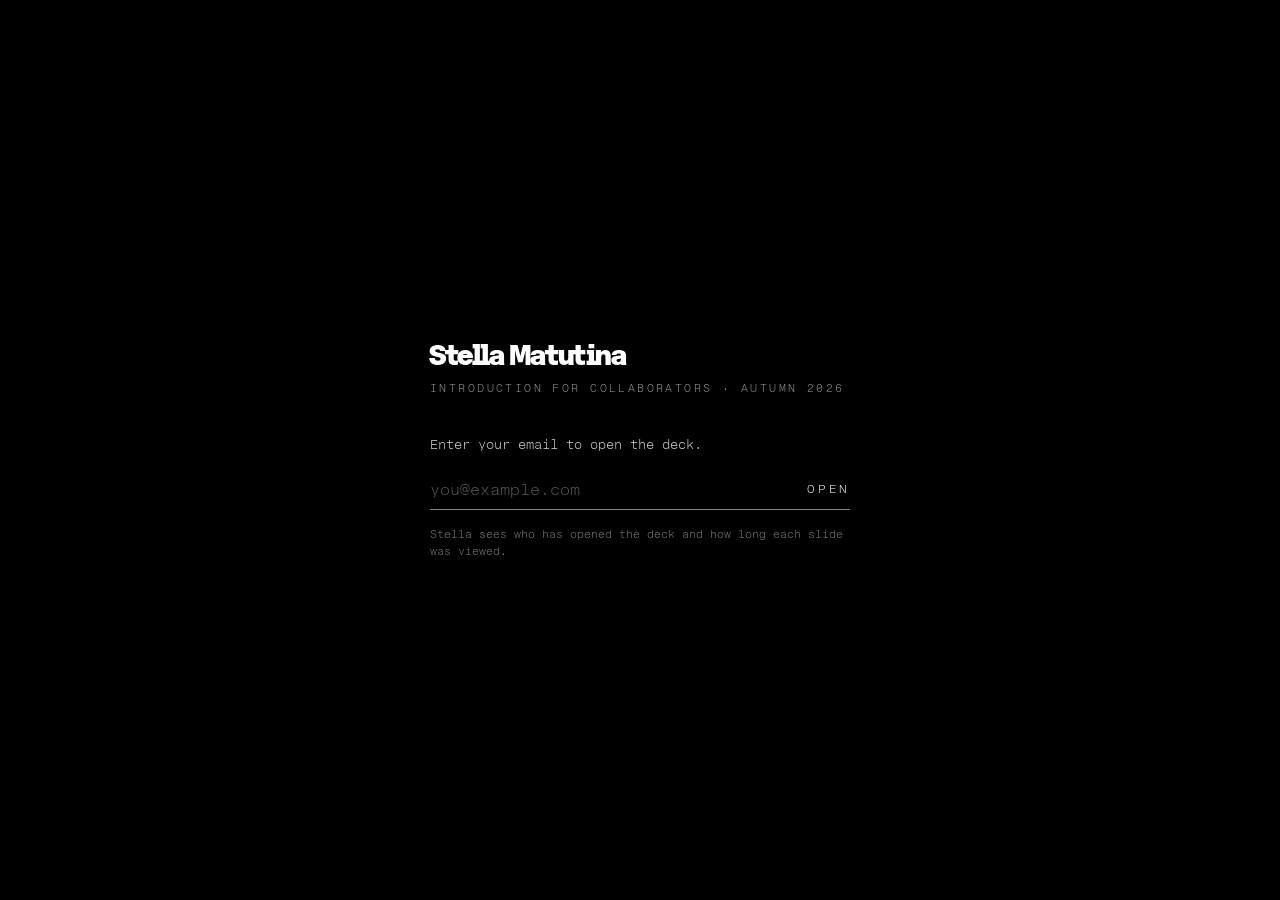
==== introduction/index.html @ 190c0737 "Add hidden deck viewer at /introduction Email entry, slide-by-slide viewer with link areas on slides" ====
<!doctype html>
<html lang="en">
<head>
<meta charset="utf-8" />
<meta name="viewport" content="width=device-width, initial-scale=1, viewport-fit=cover" />
<meta name="robots" content="noindex, nofollow" />
<meta name="referrer" content="strict-origin-when-cross-origin" />
<title>Stella Matutina · Introduction</title>
<style>
  @font-face {
    font-family: 'Tofth Grotesk Mono';
    src: url('../assets/Tofth-Grotesk-Mono.ttf') format('truetype');
    font-weight: 400;
    font-display: swap;
  }
  @font-face {
    font-family: 'Tofth Grotesk Semi Mono';
    src: url('../assets/Tofth-Grotesk-Semi-Mono-Negative-Tracking.ttf') format('truetype');
    font-weight: 400;
    font-display: swap;
  }

  * { box-sizing: border-box; margin: 0; padding: 0; }

  html, body {
    height: 100%;
    background: #000;
    color: #fff;
    font-family: 'Tofth Grotesk Mono', ui-monospace, 'SF Mono', Menlo, monospace;
    -webkit-font-smoothing: antialiased;
    -moz-osx-font-smoothing: grayscale;
    overflow: hidden;
  }

  [hidden] { display: none !important; }

  /* ============ EMAIL GATE ============ */
  .gate {
    position: fixed;
    inset: 0;
    display: flex;
    align-items: center;
    justify-content: center;
    padding: 24px 16px;
  }
  .gate form {
    width: 100%;
    max-width: 420px;
  }
  .gate .title {
    font-family: 'Tofth Grotesk Semi Mono', 'Tofth Grotesk Mono', monospace;
    font-size: 28px;
    letter-spacing: 0.02em;
  }
  .gate .sub {
    margin-top: 10px;
    font-size: 11px;
    letter-spacing: 0.22em;
    text-transform: uppercase;
    color: rgba(255,255,255,0.6);
  }
  .gate label {
    display: block;
    margin-top: 40px;
    font-size: 13px;
    line-height: 1.6;
    color: rgba(255,255,255,0.85);
  }
  .gate .row {
    display: flex;
    margin-top: 14px;
    border-bottom: 1px solid rgba(255,255,255,0.5);
  }
  .gate input[type=email] {
    flex: 1;
    min-width: 0;
    background: transparent;
    border: 0;
    outline: 0;
    color: #fff;
    font: inherit;
    font-size: 16px;
    padding: 10px 0;
  }
  .gate input::placeholder { color: rgba(255,255,255,0.35); }
  .gate button {
    background: transparent;
    border: 0;
    color: #fff;
    font: inherit;
    font-size: 12px;
    letter-spacing: 0.22em;
    text-transform: uppercase;
    padding: 10px 0 10px 16px;
    cursor: pointer;
  }
  .gate button:disabled { opacity: 0.4; cursor: default; }
  .gate .note {
    margin-top: 16px;
    font-size: 11px;
    line-height: 1.6;
    color: rgba(255,255,255,0.5);
  }
  .gate .error {
    margin-top: 16px;
    font-size: 12px;
    color: #fff;
  }
  .hp { position: absolute; left: -9999px; width: 1px; height: 1px; opacity: 0; }

  /* ============ VIEWER ============ */
  .viewer {
    position: fixed;
    inset: 0;
    display: flex;
    flex-direction: column;
  }
  .stage {
    flex: 1;
    min-height: 0;
    display: flex;
    align-items: center;
    justify-content: center;
    padding: 16px;
    touch-action: pan-y;
    user-select: none;
    -webkit-user-select: none;
  }
  /* The slide box keeps 16:9 and fits the space whichever side is tighter. */
  .slide {
    position: relative;
    width: min(100%, calc((100vh - 96px) * 16 / 9));
    width: min(100%, calc((100dvh - 96px) * 16 / 9));
    aspect-ratio: 16 / 9;
    background: #111;
  }
  .slide img {
    position: absolute;
    inset: 0;
    width: 100%;
    height: 100%;
    display: block;
    -webkit-user-drag: none;
  }
  .slide .loading {
    position: absolute;
    inset: 0;
    display: flex;
    align-items: center;
    justify-content: center;
    font-size: 11px;
    letter-spacing: 0.22em;
    text-transform: uppercase;
    color: rgba(255,255,255,0.5);
  }
  .slide a.hot {
    position: absolute;
    display: block;
    cursor: pointer;
  }
  .slide a.hot:focus-visible { outline: 1px solid #fff; outline-offset: 2px; }
  .side {
    position: absolute;
    top: 0;
    bottom: 0;
    width: 30%;
    cursor: pointer;
  }
  .side.prev { left: 0; }
  .side.next { right: 0; }

  .bar {
    flex: 0 0 auto;
    display: flex;
    align-items: center;
    justify-content: space-between;
    gap: 16px;
    padding: 0 16px calc(16px + env(safe-area-inset-bottom));
    font-size: 11px;
    letter-spacing: 0.22em;
    text-transform: uppercase;
    color: rgba(255,255,255,0.6);
  }
  .bar button {
    background: transparent;
    border: 0;
    color: #fff;
    font: inherit;
    letter-spacing: inherit;
    text-transform: inherit;
    padding: 8px 0;
    cursor: pointer;
  }
  .bar button:disabled { opacity: 0.3; cursor: default; }
  .bar .count { font-variant-numeric: tabular-nums; }
  .bar .nav { display: flex; gap: 24px; }
</style>
</head>
<body>

<section class="gate" id="gate" hidden>
  <form id="gate-form" novalidate>
    <div class="title">Stella Matutina</div>
    <div class="sub">Introduction for collaborators · Autumn 2026</div>
    <label for="email">Enter your email to open the deck.</label>
    <div class="row">
      <input type="email" id="email" name="email" autocomplete="email" placeholder="you@example.com" required />
      <button type="submit" id="go">Open</button>
    </div>
    <input class="hp" type="text" name="website" id="website" tabindex="-1" autocomplete="off" aria-hidden="true" />
    <p class="note">Stella sees who has opened the deck and how long each slide was viewed.</p>
    <p class="error" id="error" role="alert" hidden></p>
  </form>
</section>

<section class="viewer" id="viewer" hidden>
  <div class="stage" id="stage">
    <div class="slide" id="slide">
      <div class="loading" id="loading">Loading</div>
      <img id="img" alt="" draggable="false" />
      <div class="side prev" id="side-prev" aria-hidden="true"></div>
      <div class="side next" id="side-next" aria-hidden="true"></div>
      <div id="hots"></div>
    </div>
  </div>
  <div class="bar">
    <span>Stella Matutina</span>
    <span class="count" id="count"></span>
    <span class="nav">
      <button type="button" id="prev" aria-label="Previous slide">Prev</button>
      <button type="button" id="next" aria-label="Next slide">Next</button>
    </span>
  </div>
</section>

<script>
(function () {
  // The Apps Script web app URL (ends in /exec). Filled in after it is deployed.
  var ENDPOINT = 'https://script.google.com/macros/s/AKfycbxrI3tKNypquEkAq6G1e9E9Epot_NxO0XdcZc5aTCVgRy8WQ21rCyPaRn0_BlAmGcI/exec';
  var params = new URLSearchParams(location.search);
  if (/^(localhost|127\.0\.0\.1)$/.test(location.hostname) && params.get('api')) ENDPOINT = params.get('api');

  // Link areas copied from the PDF, as percentages of the slide: [left, top, width, height, url].
  var LINKS = {
    6: [
      [6.67, 34.72, 11.04, 2.78, 'https://www.linkedin.com/in/tobias-rees-abb73024/'],
      [6.67, 42.87, 4.58, 3.06, 'https://berggruen.org/'],
      [14.01, 42.87, 17.45, 3.06, 'https://berggruen.org/'],
      [6.67, 51.3, 8.28, 3.06, 'https://research.google/blog/responsible-ai-at-google-research-technology-ai-society-and-culture/'],
      [14.95, 51.3, 14.69, 3.06, 'https://ai2050.schmidtsciences.org/fellow/tobias-rees/'],
      [36.41, 34.72, 11.61, 2.78, 'https://www.linkedin.com/in/haley-albert-a54731a7/'],
      [36.41, 42.87, 10.1, 3.06, 'https://antikythera.org/'],
      [49.27, 42.87, 7.34, 3.06, 'https://curative.com/'],
      [36.41, 51.3, 20.21, 3.06, 'https://www.reidhoffman.org/'],
      [66.09, 34.72, 15.0, 2.78, 'https://www.linkedin.com/in/sylvanr/'],
      [66.09, 42.87, 11.04, 3.06, 'https://restlessegg.com/'],
      [66.09, 51.3, 17.5, 3.06, 'https://www.joinef.com/']
    ],
    7: [
      [51.35, 91.02, 4.64, 3.06, 'https://sarahdrinkwater.substack.com/p/stella-july-2026'],
      [57.81, 91.02, 4.58, 3.06, 'https://nationofartisans.substack.com/p/artisanal-intelligence-at-stella'],
      [66.98, 91.02, 4.64, 3.06, 'https://theonebodyproblem.substack.com/p/stella-matutina']
    ]
  };

  var KEY = 'stella-deck-email';
  var $ = function (id) { return document.getElementById(id); };

  var session = null;
  var count = 0;
  var current = 1;
  var images = {};   // slide number -> data URL
  var pending = {};  // slide number -> promise
  var shownAt = null; // when the current slide became visible
  var queue = [];     // timing stretches not yet sent

  function store(k, v) { try { v == null ? localStorage.removeItem(k) : localStorage.setItem(k, v); } catch (e) {} }
  function load(k) { try { return localStorage.getItem(k); } catch (e) { return null; } }

  function post(body, keepalive) {
    return fetch(ENDPOINT, {
      method: 'POST',
      headers: { 'Content-Type': 'text/plain;charset=utf-8' },
      body: JSON.stringify(body),
      keepalive: !!keepalive
    }).then(function (r) { return r.json(); });
  }

  // ---------- gate ----------
  function showGate(message) {
    $('viewer').hidden = true;
    $('gate').hidden = false;
    var saved = params.get('e') || load(KEY) || '';
    if (saved && !$('email').value) $('email').value = saved;
    if (message) { $('error').textContent = message; $('error').hidden = false; }
    $('email').focus();
  }

  function start(email) {
    $('go').disabled = true;
    $('error').hidden = true;
    return post({
      action: 'start',
      email: email,
      website: $('website').value,
      ref: params.get('r') || '',
      device: navigator.userAgent,
      referrer: document.referrer
    }).then(function (res) {
      $('go').disabled = false;
      if (!res.ok) throw new Error(res.error || 'Please try again.');
      session = res.session;
      count = res.count;
      store(KEY, email);
      return res;
    }, function () {
      $('go').disabled = false;
      throw new Error('Could not reach the deck. Please try again.');
    });
  }

  $('gate-form').addEventListener('submit', function (ev) {
    ev.preventDefault();
    var email = $('email').value.trim();
    if (!/^[^@\s]+@[^@\s]+\.[^@\s]+$/.test(email)) {
      $('error').textContent = 'Please enter a valid email address.';
      $('error').hidden = false;
      return;
    }
    start(email).then(openViewer, function (err) {
      $('error').textContent = err.message;
      $('error').hidden = false;
    });
  });

  // ---------- slides ----------
  // A session lasts a few hours. If it has lapsed, start a new one with the saved email.
  function fetchSlide(n) {
    if (images[n]) return Promise.resolve(images[n]);
    if (pending[n]) return pending[n];
    pending[n] = post({ action: 'slide', session: session, n: n }).then(function (res) {
      if (res.expired) {
        var email = load(KEY);
        if (!email) throw new Error('expired');
        return start(email).then(function () { delete pending[n]; return fetchSlide(n); });
      }
      if (!res.ok) throw new Error(res.error || 'Could not load the slide.');
      images[n] = res.image;
      return res.image;
    });
    pending[n].catch(function () { delete pending[n]; });
    return pending[n];
  }

  function openViewer() {
    $('gate').hidden = true;
    $('viewer').hidden = false;
    var fromHash = parseInt((location.hash || '').slice(1), 10);
    go(fromHash >= 1 && fromHash <= count ? fromHash : 1);
  }

  function go(n) {
    if (n < 1 || n > count) return;
    if (n !== current) endStretch();
    current = n;
    $('count').textContent = n + ' / ' + count;
    $('prev').disabled = n === 1;
    $('next').disabled = n === count;
    $('side-prev').hidden = n === 1;
    $('side-next').hidden = n === count;
    history.replaceState(null, '', location.pathname + location.search + '#' + n);

    $('img').hidden = true;
    $('loading').hidden = false;
    $('hots').innerHTML = '';
    fetchSlide(n).then(function (src) {
      if (current !== n) return;
      $('img').src = src;
      $('img').alt = 'Slide ' + n;
      $('img').hidden = false;
      $('loading').hidden = true;
      drawLinks(n);
      beginStretch();
      if (n < count) fetchSlide(n + 1).catch(function () {});
      if (n > 1) fetchSlide(n - 1).catch(function () {});
    }, function (err) {
      if (err.message === 'expired') return showGate('Please enter your email again.');
      $('loading').textContent = 'Could not load this slide. Try again.';
    });
  }

  function drawLinks(n) {
    (LINKS[n] || []).forEach(function (l) {
      var a = document.createElement('a');
      a.className = 'hot';
      a.href = l[4];
      a.target = '_blank';
      a.rel = 'noopener';
      a.setAttribute('aria-label', l[4].replace(/^https:\/\/(www\.)?/, ''));
      a.style.left = l[0] + '%';
      a.style.top = l[1] + '%';
      a.style.width = l[2] + '%';
      a.style.height = l[3] + '%';
      $('hots').appendChild(a);
    });
  }

  // ---------- timing ----------
  // A stretch starts when a slide is on screen and the tab is visible, and ends when
  // the slide changes, the tab is hidden, or the page closes.
  function beginStretch() {
    if (document.visibilityState === 'visible' && !$('img').hidden && shownAt === null) shownAt = Date.now();
  }

  function endStretch() {
    if (shownAt === null) return;
    var seconds = Math.round((Date.now() - shownAt) / 1000);
    shownAt = null;
    if (seconds >= 1) queue.push({ slide: current, seconds: seconds });
  }

  function flush(closing) {
    if (!session || !queue.length) return;
    var body = { action: 'time', session: session, segments: queue.splice(0, queue.length) };
    if (closing && navigator.sendBeacon) {
      navigator.sendBeacon(ENDPOINT, new Blob([JSON.stringify(body)], { type: 'text/plain;charset=utf-8' }));
    } else {
      post(body, closing).then(function (res) {
        if (res && res.expired) {
          var email = load(KEY);
          if (email) start(email).then(function () { body.session = session; post(body); });
        }
      }).catch(function () { queue = body.segments.concat(queue); });
    }
  }

  document.addEventListener('visibilitychange', function () {
    if (document.visibilityState === 'hidden') { endStretch(); flush(true); }
    else beginStretch();
  });
  window.addEventListener('pagehide', function () { endStretch(); flush(true); });
  // Send what has built up every half minute, so a crash loses little.
  setInterval(function () {
    if (shownAt !== null) { endStretch(); beginStretch(); }
    flush(false);
  }, 30000);

  // ---------- navigation ----------
  function step(d) { endStretch(); flush(false); go(current + d); }
  $('prev').addEventListener('click', function () { step(-1); });
  $('next').addEventListener('click', function () { step(1); });
  $('side-prev').addEventListener('click', function () { step(-1); });
  $('side-next').addEventListener('click', function () { step(1); });

  document.addEventListener('keydown', function (ev) {
    var k = ev.key;
    if ($('viewer').hidden) return;
    if ((k === 'Enter' || k === ' ') && /^(A|BUTTON)$/.test(ev.target.tagName)) return;
    if (k === 'ArrowRight' || k === 'PageDown' || k === ' ' || k === 'Enter') { ev.preventDefault(); step(1); }
    else if (k === 'ArrowLeft' || k === 'PageUp') { ev.preventDefault(); step(-1); }
    else if (k === 'Home') { ev.preventDefault(); step(1 - current); }
    else if (k === 'End') { ev.preventDefault(); step(count - current); }
  });

  var touchX = null;
  $('stage').addEventListener('touchstart', function (ev) { touchX = ev.touches[0].clientX; }, { passive: true });
  $('stage').addEventListener('touchend', function (ev) {
    if (touchX === null) return;
    var dx = ev.changedTouches[0].clientX - touchX;
    touchX = null;
    if (Math.abs(dx) > 40) step(dx < 0 ? 1 : -1);
  });

  // ---------- begin ----------
  // Someone who has opened it before on this device goes straight to the slides.
  var known = load(KEY);
  if (known && (!params.get('e') || params.get('e').toLowerCase() === known.toLowerCase())) {
    start(known).then(openViewer, function () { showGate(); });
  } else {
    showGate();
  }
})();
</script>
</body>
</html>
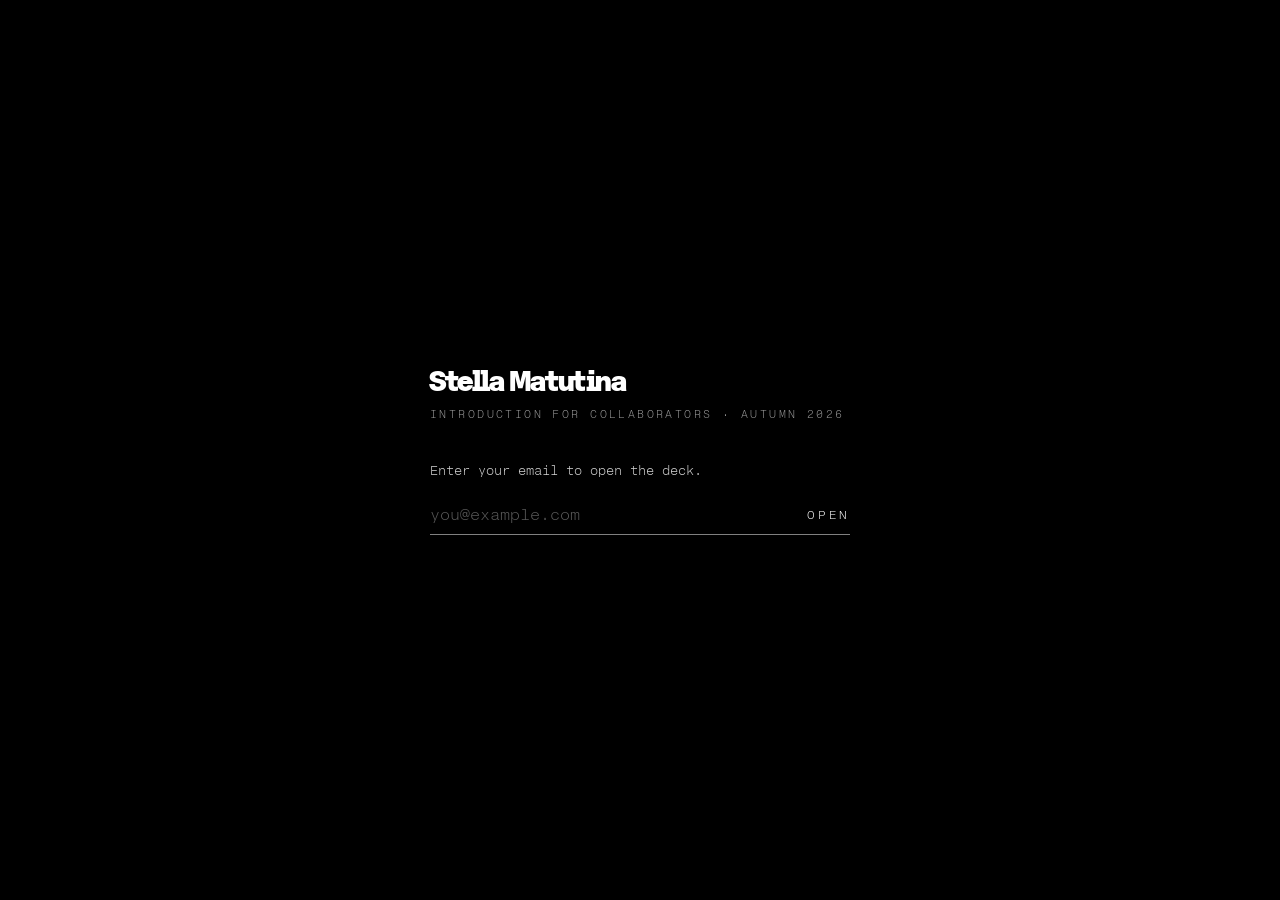
==== commit ce7480be: "Deck viewer: full-screen phone feed, pinch zoom, simpler welcome On phones the slides run edge to ed" ====
--- a/introduction/index.html
+++ b/introduction/index.html
@@ -95,13 +95,7 @@
     cursor: pointer;
   }
   .gate button:disabled { opacity: 0.4; cursor: default; }
-  .gate .note {
-    margin-top: 16px;
-    font-size: 11px;
-    line-height: 1.6;
-    color: rgba(255,255,255,0.5);
-  }
-  .gate .error {
+    .gate .error {
     margin-top: 16px;
     font-size: 12px;
     color: #fff;
@@ -122,7 +116,7 @@
     align-items: center;
     justify-content: center;
     padding: 16px;
-    touch-action: pan-y;
+    touch-action: pan-y pinch-zoom;
     user-select: none;
     -webkit-user-select: none;
   }
@@ -194,6 +188,70 @@
   .bar button:disabled { opacity: 0.3; cursor: default; }
   .bar .count { font-variant-numeric: tabular-nums; }
   .bar .nav { display: flex; gap: 24px; }
+
+  /* ============ PHONE FEED ============ */
+  /* On phones the slides sit edge to edge in one native scroll: a vertical feed held
+     upright, and one slide per screen, swiped sideways, when turned. Pinch zoom is left on. */
+  .feed {
+    position: fixed;
+    inset: 0;
+    display: flex;
+    overflow: auto;
+    overscroll-behavior: contain;
+    -webkit-overflow-scrolling: touch;
+    scrollbar-width: none;
+    background: #000;
+  }
+  .feed::-webkit-scrollbar { display: none; }
+  .card {
+    position: relative;
+    flex: 0 0 auto;
+    display: flex;
+    align-items: center;
+    justify-content: center;
+  }
+  .frame {
+    position: relative;
+    width: 100%;
+    aspect-ratio: 16 / 9;
+    background: #0b0b0b;
+  }
+  .frame img {
+    position: absolute;
+    inset: 0;
+    width: 100%;
+    height: 100%;
+    display: block;
+    opacity: 0;
+    transition: opacity 0.35s ease;
+    -webkit-user-drag: none;
+  }
+  .frame img.on { opacity: 1; }
+  .frame a.hot { position: absolute; display: block; }
+  @media (orientation: portrait) {
+    .feed {
+      flex-direction: column;
+      gap: 10px;
+      padding: env(safe-area-inset-top) 0 env(safe-area-inset-bottom);
+      scroll-snap-type: y proximity;
+    }
+    .card { width: 100%; scroll-snap-align: center; }
+  }
+  @media (orientation: landscape) {
+    .feed {
+      flex-direction: row;
+      overflow-y: hidden;
+      scroll-snap-type: x mandatory;
+    }
+    .card {
+      width: 100vw;
+      height: 100vh;
+      height: 100dvh;
+      scroll-snap-align: center;
+      scroll-snap-stop: always;
+    }
+    .frame { width: min(100vw, calc(100dvh * 16 / 9)); }
+  }
 </style>
 </head>
 <body>
@@ -208,7 +266,6 @@
       <button type="submit" id="go">Open</button>
     </div>
     <input class="hp" type="text" name="website" id="website" tabindex="-1" autocomplete="off" aria-hidden="true" />
-    <p class="note">Stella sees who has opened the deck and how long each slide was viewed.</p>
     <p class="error" id="error" role="alert" hidden></p>
   </form>
 </section>
@@ -233,6 +290,8 @@
   </div>
 </section>
 
+<section class="feed" id="feed" hidden></section>
+
 <script>
 (function () {
   // The Apps Script web app URL (ends in /exec). Filled in after it is deployed.
@@ -244,15 +303,15 @@
   var LINKS = {
     6: [
       [6.67, 34.72, 11.04, 2.78, 'https://www.linkedin.com/in/tobias-rees-abb73024/'],
-      [6.67, 42.87, 4.58, 3.06, 'https://berggruen.org/'],
+      [6.67, 42.87, 4.58, 3.06, 'https://berggruen.org/eu/news/transformations-of-the-human-tofth-graduates-from-the-berggruen-institute-and-launches-tofth-school'],
       [14.01, 42.87, 17.45, 3.06, 'https://berggruen.org/'],
-      [6.67, 51.3, 8.28, 3.06, 'https://research.google/blog/responsible-ai-at-google-research-technology-ai-society-and-culture/'],
+      [6.67, 51.3, 5.52, 3.06, 'https://research.google/blog/responsible-ai-at-google-research-technology-ai-society-and-culture/'],
       [14.95, 51.3, 14.69, 3.06, 'https://ai2050.schmidtsciences.org/fellow/tobias-rees/'],
       [36.41, 34.72, 11.61, 2.78, 'https://www.linkedin.com/in/haley-albert-a54731a7/'],
       [36.41, 42.87, 10.1, 3.06, 'https://antikythera.org/'],
       [49.27, 42.87, 7.34, 3.06, 'https://curative.com/'],
       [36.41, 51.3, 20.21, 3.06, 'https://www.reidhoffman.org/'],
-      [66.09, 34.72, 15.0, 2.78, 'https://www.linkedin.com/in/sylvanr/'],
+      [66.09, 34.72, 15, 2.78, 'https://www.linkedin.com/in/sylvanr/'],
       [66.09, 42.87, 11.04, 3.06, 'https://restlessegg.com/'],
       [66.09, 51.3, 17.5, 3.06, 'https://www.joinef.com/']
     ],
@@ -264,6 +323,8 @@
   };
 
   var KEY = 'stella-deck-email';
+  // Phones get the feed; tablets and computers get the one-slide viewer.
+  var PHONE = window.matchMedia('(pointer: coarse)').matches && Math.min(screen.width, screen.height) < 600;
   var $ = function (id) { return document.getElementById(id); };
 
   var session = null;
@@ -289,6 +350,7 @@
   // ---------- gate ----------
   function showGate(message) {
     $('viewer').hidden = true;
+    $('feed').hidden = true;
     $('gate').hidden = false;
     var saved = params.get('e') || load(KEY) || '';
     if (saved && !$('email').value) $('email').value = saved;
@@ -354,9 +416,94 @@
 
   function openViewer() {
     $('gate').hidden = true;
+    var fromHash = parseInt((location.hash || '').slice(1), 10);
+    var first = fromHash >= 1 && fromHash <= count ? fromHash : 1;
+    if (PHONE) return openFeed(first);
     $('viewer').hidden = false;
-    var fromHash = parseInt((location.hash || '').slice(1), 10);
-    go(fromHash >= 1 && fromHash <= count ? fromHash : 1);
+    go(first);
+  }
+
+  // ---------- phone feed ----------
+  function openFeed(first) {
+    var feed = $('feed');
+    feed.innerHTML = '';
+    feed.hidden = false;
+    current = first;
+    var cards = [];
+    for (var n = 1; n <= count; n++) {
+      var card = document.createElement('div');
+      card.className = 'card';
+      card.dataset.n = n;
+      var frame = document.createElement('div');
+      frame.className = 'frame';
+      var img = document.createElement('img');
+      img.alt = 'Slide ' + n;
+      img.draggable = false;
+      frame.appendChild(img);
+      drawLinks(n, frame);
+      card.appendChild(frame);
+      feed.appendChild(card);
+      cards.push(card);
+    }
+
+    // Load slides a screen or so before they come into view.
+    var loader = new IntersectionObserver(function (entries) {
+      entries.forEach(function (e) {
+        if (!e.isIntersecting) return;
+        var n = +e.target.dataset.n;
+        loader.unobserve(e.target);
+        showCard(e.target, n);
+      });
+    }, { root: feed, rootMargin: '150%' });
+
+    cards.forEach(function (c) { loader.observe(c); });
+    cards[first - 1].scrollIntoView({ block: 'center', inline: 'center' });
+
+    // The slide nearest the middle of the screen is the one being read.
+    var turning = false, ticking = false;
+    function pickCurrent() {
+      ticking = false;
+      if (turning) return;
+      var box = feed.getBoundingClientRect();
+      var cx = box.left + box.width / 2, cy = box.top + box.height / 2;
+      var best = current, bestD = Infinity;
+      cards.forEach(function (c, i) {
+        var r = c.getBoundingClientRect();
+        var d = Math.abs(r.left + r.width / 2 - cx) + Math.abs(r.top + r.height / 2 - cy);
+        if (d < bestD) { bestD = d; best = i + 1; }
+      });
+      if (best === current) return;
+      endStretch();
+      current = best;
+      history.replaceState(null, '', location.pathname + location.search + '#' + best);
+      beginStretch();
+    }
+    feed.addEventListener('scroll', function () {
+      if (!ticking) { ticking = true; requestAnimationFrame(pickCurrent); }
+    }, { passive: true });
+
+    // Keep the same slide in view when the phone is turned.
+    var settle;
+    window.addEventListener('resize', function () {
+      turning = true;
+      clearTimeout(settle);
+      settle = setTimeout(function () {
+        cards[current - 1].scrollIntoView({ block: 'center', inline: 'center' });
+        setTimeout(function () { turning = false; }, 250);
+      }, 150);
+    });
+  }
+
+  function showCard(card, n) {
+    var img = card.querySelector('img');
+    fetchSlide(n).then(function (src) {
+      img.onload = function () { img.className = 'on'; };
+      img.src = src;
+      if (n === current) beginStretch();
+    }, function (err) {
+      if (err.message === 'expired') return showGate('Please enter your email again.');
+      setTimeout(function () { showCard(card, n); }, 3000);
+    });
   }
 
   function go(n) {
@@ -379,7 +526,7 @@
       $('img').alt = 'Slide ' + n;
       $('img').hidden = false;
       $('loading').hidden = true;
-      drawLinks(n);
+      drawLinks(n, $('hots'));
       beginStretch();
       if (n < count) fetchSlide(n + 1).catch(function () {});
       if (n > 1) fetchSlide(n - 1).catch(function () {});
@@ -389,7 +536,7 @@
     });
   }
 
-  function drawLinks(n) {
+  function drawLinks(n, into) {
     (LINKS[n] || []).forEach(function (l) {
       var a = document.createElement('a');
       a.className = 'hot';
@@ -401,7 +548,7 @@
       a.style.top = l[1] + '%';
       a.style.width = l[2] + '%';
       a.style.height = l[3] + '%';
-      $('hots').appendChild(a);
+      into.appendChild(a);
     });
   }
 
@@ -409,7 +556,7 @@
   // A stretch starts when a slide is on screen and the tab is visible, and ends when
   // the slide changes, the tab is hidden, or the page closes.
   function beginStretch() {
-    if (document.visibilityState === 'visible' && !$('img').hidden && shownAt === null) shownAt = Date.now();
+    if (document.visibilityState === 'visible' && images[current] && shownAt === null) shownAt = Date.now();
   }
 
   function endStretch() {
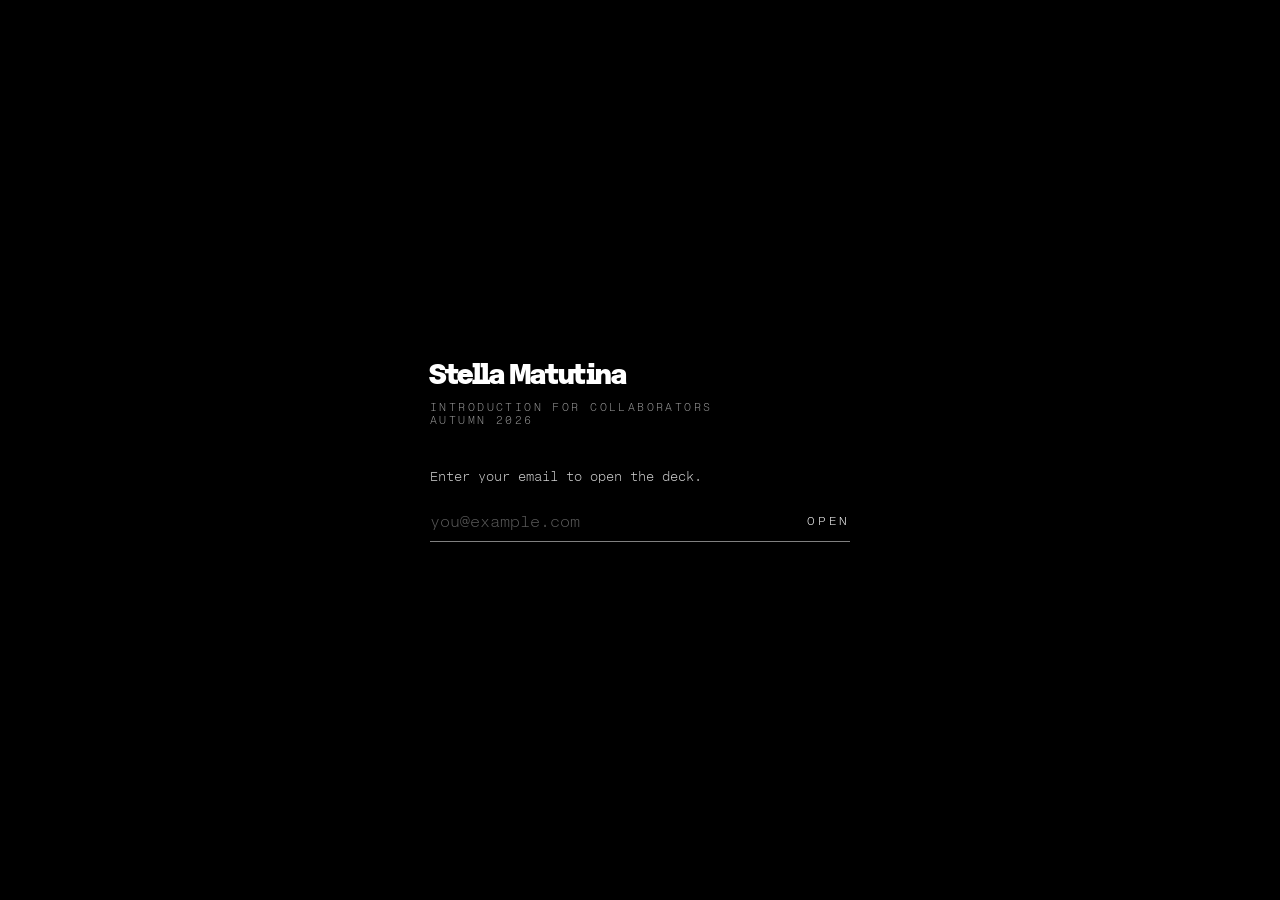
==== commit 442db588: "Deck viewer: one slide per screen on phones, idle-aware timing Phones show one slide at a time with " ====
--- a/introduction/index.html
+++ b/introduction/index.html
@@ -228,30 +228,34 @@
   }
   .frame img.on { opacity: 1; }
   .frame a.hot { position: absolute; display: block; }
-  @media (orientation: portrait) {
-    .feed {
-      flex-direction: column;
-      gap: 10px;
-      padding: env(safe-area-inset-top) 0 env(safe-area-inset-bottom);
-      scroll-snap-type: y proximity;
-    }
-    .card { width: 100%; scroll-snap-align: center; }
-  }
-  @media (orientation: landscape) {
-    .feed {
-      flex-direction: row;
-      overflow-y: hidden;
-      scroll-snap-type: x mandatory;
-    }
-    .card {
-      width: 100vw;
-      height: 100vh;
-      height: 100dvh;
-      scroll-snap-align: center;
-      scroll-snap-stop: always;
-    }
-    .frame { width: min(100vw, calc(100dvh * 16 / 9)); }
-  }
+  .feed {
+    flex-direction: row;
+    overflow-y: hidden;
+    scroll-snap-type: x mandatory;
+  }
+  .card {
+    width: 100vw;
+    height: 100vh;
+    height: 100dvh;
+    scroll-snap-align: center;
+    scroll-snap-stop: always;
+  }
+  .frame { width: min(100vw, calc(100dvh * 16 / 9)); }
+  .hint {
+    position: fixed;
+    left: 0;
+    right: 0;
+    bottom: calc(28px + env(safe-area-inset-bottom));
+    text-align: center;
+    font-size: 11px;
+    letter-spacing: 0.22em;
+    text-transform: uppercase;
+    color: rgba(255,255,255,0.5);
+    pointer-events: none;
+    transition: opacity 0.4s ease;
+  }
+  .hint.gone { opacity: 0; }
+  @media (orientation: landscape) { .hint { display: none; } }
 </style>
 </head>
 <body>
@@ -259,7 +263,7 @@
 <section class="gate" id="gate" hidden>
   <form id="gate-form" novalidate>
     <div class="title">Stella Matutina</div>
-    <div class="sub">Introduction for collaborators · Autumn 2026</div>
+    <div class="sub">Introduction for collaborators<br />Autumn 2026</div>
     <label for="email">Enter your email to open the deck.</label>
     <div class="row">
       <input type="email" id="email" name="email" autocomplete="email" placeholder="you@example.com" required />
@@ -291,6 +295,7 @@
 </section>
 
 <section class="feed" id="feed" hidden></section>
+<div class="hint" id="hint" hidden>Swipe for the next slide</div>
 
 <script>
 (function () {
@@ -428,6 +433,7 @@
     var feed = $('feed');
     feed.innerHTML = '';
     feed.hidden = false;
+    $('hint').hidden = first !== 1;
     current = first;
     var cards = [];
     for (var n = 1; n <= count; n++) {
@@ -473,6 +479,7 @@
         if (d < bestD) { bestD = d; best = i + 1; }
       });
       if (best === current) return;
+      $('hint').className = 'hint gone';
       endStretch();
       current = best;
       history.replaceState(null, '', location.pathname + location.search + '#' + best);
@@ -553,18 +560,39 @@
   }
 
   // ---------- timing ----------
-  // A stretch starts when a slide is on screen and the tab is visible, and ends when
-  // the slide changes, the tab is hidden, or the page closes.
+  // Time counts only while someone is actually there: the slide is on screen, the page is
+  // visible and in focus, and they have touched, scrolled, moved the mouse or pressed a key
+  // within the last minute. A tab left open on the last slide stops counting after that minute.
+  var IDLE_MS = 60000;
+  if (/^(localhost|127\.0\.0\.1)$/.test(location.hostname) && params.get('idle')) IDLE_MS = +params.get('idle');
+  var lastActive = Date.now();
+
+  function present() {
+    return document.visibilityState === 'visible' && document.hasFocus() && Date.now() - lastActive < IDLE_MS;
+  }
+
   function beginStretch() {
-    if (document.visibilityState === 'visible' && images[current] && shownAt === null) shownAt = Date.now();
+    if (shownAt === null && images[current] && present()) shownAt = Date.now();
   }
 
   function endStretch() {
     if (shownAt === null) return;
-    var seconds = Math.round((Date.now() - shownAt) / 1000);
+    var end = Math.min(Date.now(), lastActive + IDLE_MS);
+    var seconds = Math.round((end - shownAt) / 1000);
     shownAt = null;
     if (seconds >= 1) queue.push({ slide: current, seconds: seconds });
   }
+
+  function active() {
+    lastActive = Date.now();
+    beginStretch();
+  }
+  ['pointerdown', 'pointermove', 'touchstart', 'keydown', 'wheel'].forEach(function (t) {
+    document.addEventListener(t, active, { passive: true, capture: true });
+  });
+  $('feed').addEventListener('scroll', active, { passive: true });
+  window.addEventListener('focus', active);
+  window.addEventListener('blur', function () { endStretch(); flush(false); });
 
   function flush(closing) {
     if (!session || !queue.length) return;
@@ -583,7 +611,7 @@
 
   document.addEventListener('visibilitychange', function () {
     if (document.visibilityState === 'hidden') { endStretch(); flush(true); }
-    else beginStretch();
+    else active();
   });
   window.addEventListener('pagehide', function () { endStretch(); flush(true); });
   // Send what has built up every half minute, so a crash loses little.
@@ -591,6 +619,10 @@
     if (shownAt !== null) { endStretch(); beginStretch(); }
     flush(false);
   }, 30000);
+  // Close a stretch soon after someone goes idle, rather than waiting for the next send.
+  setInterval(function () {
+    if (shownAt !== null && !present()) endStretch();
+  }, 5000);
 
   // ---------- navigation ----------
   function step(d) { endStretch(); flush(false); go(current + d); }
